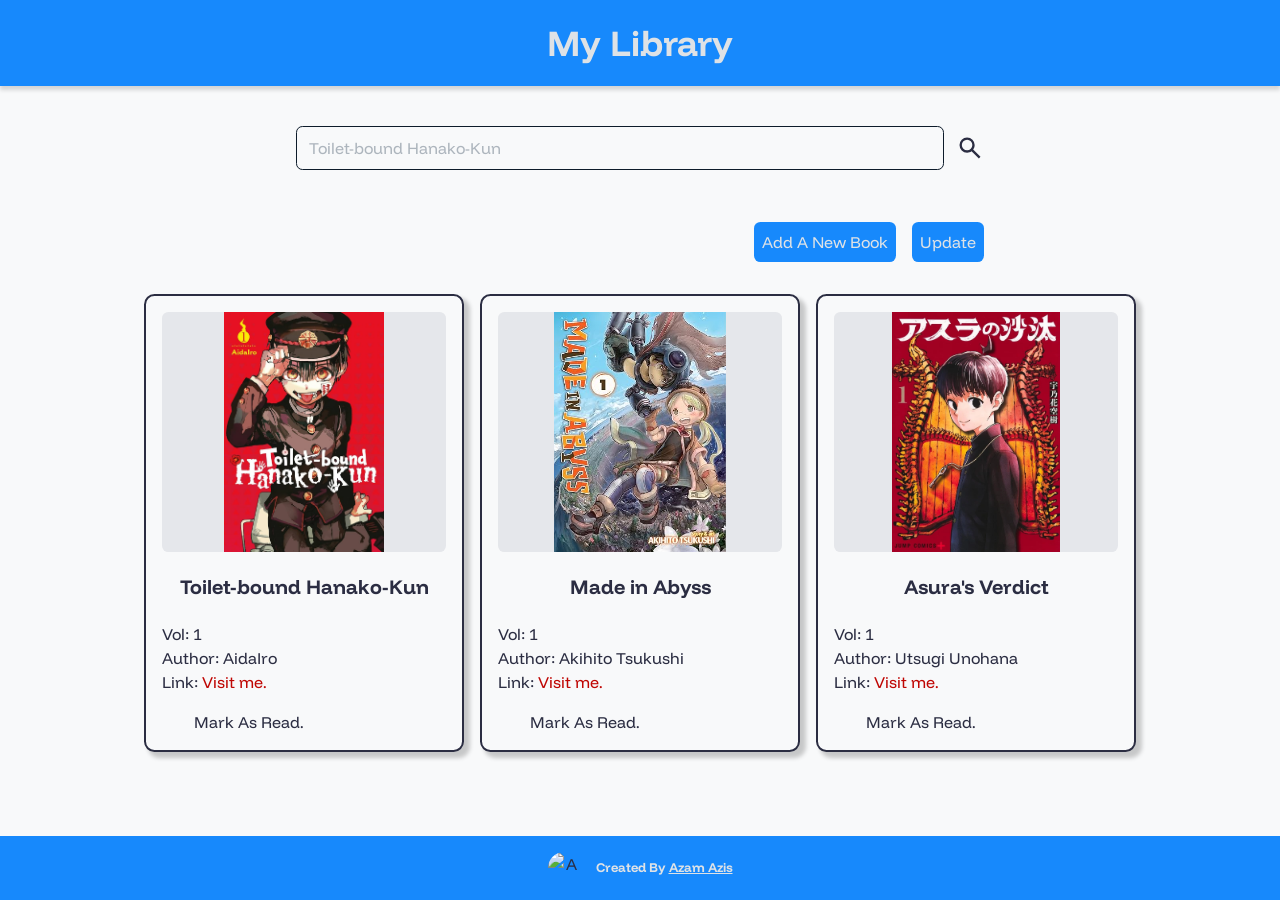
==== index.html @ a6d9c7ca "TEST" ====
<!DOCTYPE html>
<html lang="en-US">
<head>
	<meta charset="utf-8">
	<meta name="viewport" content="width=device-width, user-scalable=yes, initial-scale=1.0">
	<meta name="robots" content="follow, index">
	<meta name="apple-mobile-web-app-title" content="ML">
	<meta name="description" content="book">
	<meta name="twitter:title" content="book">
	<meta name="twitter:description" content="book">
	<meta name="twitter:image" content="book.jpg">
	<meta name="twitter:card" content="summary_large_image">
	<meta property="og:title" content="book">
	<meta property="og:description" content="book">
	<meta property="og:image" content="book.jpg">
	<meta property="og:image:width" content="1200">
	<meta property="og:image:height" content="600">
	<meta property="og:type" content="website">
	<meta property="og:url" content="book.url">
	<link rel="preload" href="assets/img/other/boy-flying.png" as="image"> <!--!TEST-->
	<link rel="stylesheet" href="assets/css/styles.css">
	<script src="assets/js/script.js" defer></script>
	<title>My Library</title>
</head>
<body>
	<header class="header">
		<div class="added hidden" id="added">Book has been added to your library.</div>
		<h1 class="__title">My Library</h1>
	</header>

	<main class="main">
		<search class="search-container">
			<form class="search" action="#" method="get">
				<input
					class="__input __search"
					name="search"
					type="search"
					inputmode="search"
					maxlength="500"
					placeholder="Toilet-bound Hanako-Kun"
				>

				<button class="__clear" type="button" aria-label="clear">
					<svg
						class="__img"
						xmlns="http://www.w3.org/2000/svg"
						aria-hidden="true"
						height="24px"
						viewBox="0 -960 960 960"
						width="24px"
						fill="#000000"
					>
						<path d="m256-200-56-56 224-224-224-224 56-56 224 224 224-224 56 56-224 224 224 224-56 56-224-224-224 224Z" />
					</svg>
				</button>

				<button class="__search-btn" type="submit" aria-label="Search button.">
					<svg
						class="__img"
						xmlns="http://www.w3.org/2000/svg"
						aria-hidden="true"
						height="24px"
						viewBox="0 -960 960 960"
						width="24px"
						fill="#000"
					>
						<path d="M784-120 532-372q-30 24-69 38t-83 14q-109 0-184.5-75.5T120-580q0-109 75.5-184.5T380-840q109 0 184.5 75.5T640-580q0 44-14 83t-38 69l252 252-56 56ZM380-400q75 0 127.5-52.5T560-580q0-75-52.5-127.5T380-760q-75 0-127.5 52.5T200-580q0 75 52.5 127.5T380-400Z"/>
					</svg>
				</button>
			</form>
		</search>

		<div class="button-container">
			<button
				class="btn add"
				type="button"
				commandfor="add-book-dialog"
				command="show-modal"
			>
				Add A New Book
			</button>

			<button class="btn update" type="button">Update</button>
			<button class="btn remove hidden" type="button" disabled>Remove</button>
			<button class="btn check-all hidden" type="button">Check all</button>
			<button class="btn uncheck-all hidden" type="button" disabled>Uncheck All</button>
			<button class="btn confirm hidden" type="button" disabled>Confirm</button>
			<button class="btn cancel hidden" type="button">Cancel</button>
		</div>

		<ul class="book-container"></ul>

		<button class="btn show-more hidden" type="button">Show More</button>

		<button class="btn up hidden" type="button" aria-description="Click to go up">
			<img class="__icon" src="assets/img/other/boy-normal.png" alt="a boy is standing">
		</button>
	</main>

	<footer class="footer-container">
		<p class="footer">
			<img
				class="profile"
				src="https://avatars.githubusercontent.com/u/143481447?v=4"
				alt="Azam Azis's github profile"
				loading="lazy"
			>
			<small class="__text">Created By
				<a
					class="__link"
					href="https://github.com/AzamAzis"
					rel="noopener noreferrer"
					target="_blank"
				>
					Azam Azis
				</a>
			</small>
		</p>
	</footer>

	<dialog class="add-book-modal" id="add-book-dialog">
		<button
			class="__close"
			type="button"
			aria-description="Click to close the modal"
			commandfor="add-book-dialog"
			command="close"
		>
		<svg
			class="__img"
			xmlns="http://www.w3.org/2000/svg"
			aria-hidden="true"
			height="24px"
			viewBox="0 -960 960 960"
			width="24px"
			fill="#000000"
		>
			<path d="m256-200-56-56 224-224-224-224 56-56 224 224 224-224 56 56-224 224 224 224-56 56-224-224-224 224Z" />
		</svg>
	</button>

		<form class="__form" action="#" method="dialog">
			<h3 class="__form-title">Add My Book</h3>
			<label class="__text" for="cover">Cover:</label>
			<input class="__cover __input-img hidden" id="cover" name="cover" type="file" accept="image/*">
			<div class="__preview">
				<p class="__preview-text">Preview</p>
			</div>
			<label class="btn __upload" for="cover" tabindex="0">Upload a cover</label>
			<label class="__text" for="title">Title:</label>
			<input
				class="__input __title"
				id="title"
				name="title"
				type="text"
				aria-describedby="required"
				inputmode="text"
				maxlength="500"
				placeholder="Toilet-bound Hanako-Kun"
				autofocus
				required
			>
			<p class="__required" id="required">The book's title is required</p>
			<label class="__text" for="vol">Vol:</label>
			<input
				class="__input __vol"
				id="vol"
				name="volume"
				type="number"
				inputmode="decimal"
				placeholder="1"
				step="1"
			>
			<label class="__text" for="author">Author:</label>
			<input
				class="__input __author"
				id="author"
				name="author"
				type="text"
				inputmode="text"
				maxlength="500"
				placeholder="AidaIro"
			>
			<label class="__text" for="link">Link:</label>
			<input
				class="__input __link"
				id="link"
				name="link"
				type="url"
				inputmode="url"
				placeholder="https://example-book.com"
			>
			<div class="__mark">
				<input class="__read-check" id="read-00" type="checkbox">
				<label class="__text __mark" for="read-00">Mark as read.</label>
			</div>
			<button class="btn __save" type="submit" value="save" aria-describedby="added">Save</button>
		</form>
	</dialog>
</body>
</html>
---- assets/css/styles.css ----
@import "reset.css";

.header,
.footer-container {
	background-color: light-dark(var(--bg-blue), var(--bg-dark-blue));
}

.header {
	position: relative;
	margin-block-end: var(--space-lg);
	padding: var(--space-md);
	text-align: center;
	box-shadow: var(--shadow-header);

	& .__title {
		font-size: clamp(var(--text-lg), 3vw + var(--text-sm), var(--text-xxl));
		color: light-dark(var(--text-gray), var(--text-white));
	}
}

.added {
	justify-self: center;
	position: absolute;
	background-color: light-dark(var(--bg-light-green), var(--bg-green));
	border-radius: var(--br-r);
	opacity: 0;
	padding: var(--space-sm);
	color: light-dark(var(--text-gray), var(--text-white));
	z-index: 9;
	animation: alert 0.5s ease-in-out forwards;
}

@keyframes alert {
	from {
		opacity: 0;
		top: 0;
	}

	to {
		display: block;
		opacity: 1;
		top: 50%;
	}
}

.main {
	margin-block-end: var(--space-lg);
}

.search-container {
	margin-block-end: var(--space-r);
	padding: var(--space-sm);
}

.__input {
	background-color: light-dark(var(--bg-white), var(--bg-darker-01));
	border: 1px solid light-dark(var(--bg-darker-01), var(--bg-white));
	border-radius: var(--br-r);
}

.__input::placeholder {
	color: light-dark(var(--text-dark-gray), var(--text-gray));
}

.__input:focus-visible {
	border: 1px solid light-dark(var(--bg-blue), var(--bg-dark-blue));
}

.search {
	position: relative;
	display: flex;
	align-items: center;
	gap: var(--space-sm);
	justify-content: center;
	max-width: 45em;
	min-width: 15em;
	width: 100%;
	margin-inline: auto;

	& .__input {
		anchor-name: --search-input;
		height: 2.75rem;
		width: 90%;
	}

	& .__search {
		padding-inline-end: calc(var(--space-xxl) + 0.5em);
	}

	& .__search::-webkit-search-cancel-button {
		display: none;
	}

	& .__clear {
		position: absolute;
		inset-inline-end: anchor(--search-input 97%, 17%);
		opacity: 0;
		will-change: opacity;
		transition: opacity 0.3s ease-in;
	}

	& .__clear:focus-visible {
		opacity: 1;
		border-radius: 50%;
		outline: 1px dashed light-dark(var(--bg-black), var(--bg-white));
	}

	& .__search-btn {
		height: 1.75rem;
		width: 1.75rem;
	}

	& .__search-btn:focus-visible {
		border-radius: 50%;
		outline: 1px dashed light-dark(var(--bg-black), var(--bg-white));
		outline-offset: var(--space-xxs);
	}
}
	.__img {
		fill: light-dark(var(--bg-black), var(--bg-white));
		height: 100%;
	}

.button-container {
	display: flex;
	flex-wrap: wrap;
	gap: var(--space-md);
	justify-content: flex-end;
	margin-block-end: var(--space-md);
	margin-inline: auto;
	max-width: 45em;
	padding: var(--space-sm);
}

.btn {
	background-color: light-dark(var(--bg-blue), var(--bg-dark-blue));
	border-radius: var(--br-r);
	padding: var(--space-xs);
	color: var(--text-gray);
	user-select: none;
	-webkit-tap-highlight-color: transparent;
}

.btn:focus-visible {
	border: none;
	outline: 1px dashed light-dark(var(--bg-black), var(--bg-white));
	outline-offset: var(--space-xxs);
}

@media (hover: hover) {
	.btn:hover {
		background-color: light-dark(var(--bg-dark-blue), var(--bg-blue));
	}
}

.btn:active {
	background-color: var(--bg-light-blue);
}

.btn:disabled {
	background-color: var(--bg-dark-gray);
	color: var(--text-dark-gray);
	cursor: not-allowed;
}

.up {
	position: fixed;
	inset-block-end: 0;
	inset-inline-end: 2%;
	background-color: transparent;
	height: 15rem;
	padding: 0;
	width: fit-content;
	transform: translateY(0);

	&:hover {
		background-color: transparent;
	}

	.__icon {
		height: 100%;
		width: 7rem;
		object-fit: cover;
		object-position: center;
	}
}

.go-up {
	animation: 1s linear 0.3s go-up;
}

@keyframes go-up {
	from {
		transform: translateY(0);
	}

	to {
		opacity: 0;
		transform: translateY(-1200px);
	}
}

.__text{
	-webkit-tap-highlight-color: transparent;
}

.__mark {
	align-self: flex-start;
}

.add-book-modal {
	position: absolute;
	inset-block-start: 50%;
	background-color: light-dark(var(--bg-white), var(--bg-darker-01));
	border: none;
	border-radius: var(--br-lg);
	margin-inline: auto;
	max-height: calc(100% - var(--space-lg));
	overflow: auto;
	padding: var(--space-sm);
	scrollbar-width: none;
	transform: translateY(-50%);

	&::-webkit-scrollbar {
		width: 0;
	}

	&:open {
		display: flex;
		flex-direction: column;
		gap: var(--space-sm);
		width: 90%;
		max-width: 31.25em;
		min-width: 12.5em;
	}

	& .__close {
		align-self: flex-end;
	}

	& .__close:focus-visible {
		outline: 2px solid light-dark(var(--bg-black), var(--bg-white));
	}

	& .__img {
		height: 1.75rem;
	}

	& .__form {
		display: flex;
		align-items: center;
		flex-direction: column;
		justify-content: center;
		gap: var(--space-sm);
		padding: var(--space-sm);
	}

	& .__form-title,
	& .__input:last-of-type {
		margin-block-end: var(--space-md);
	}

	& .__form-title {
		font-size: var(--text-lg);
		text-align: center;
	}

	& .__text {
		align-self: flex-start;
		text-align: start;
	}

	& .__img-cover {
		height: 100%;
		margin-inline: auto;
	}

	& .__required {
		display: none;
		align-self: start;
		opacity: 0;
		color: light-dark(var(--text-dark-red), var(--text-red));
		will-change: opacity;
		transition: opacity 0.5s ease-in;
	}

	& .__message {
		opacity: 1;
	}

	& .__mark {
		user-select: none;
	}

	& .__cover {
		height: 100%;
		padding: 0;
		width: 100%;
	}

	& .__input:is([type="text"], [type="number"], [type="url"]) {
		width: 100%;
		font-size: var(--text-sm);
	}

	& .__preview {
		background-color: light-dark(var(--bg-gray), var(--bg-black));
		border-radius: var(--br-r);
		height: 10rem;
		width: 100%;
		line-height: 10rem;
		text-align: center;
	}

	& .__save {
		width: 40%;
		max-width: 10em;
	}
}

.__read-check {
	appearance: none;
	margin-inline-end: var(--space-xs);
	padding: 0;
}

.__read-check:focus-visible {
	border-radius: 50%;
	outline: 1px dashed light-dark(var(--bg-black), var(--bg-white));
	outline-offset: 0.2rem;
}

.__read-check::before,
.__read-check:checked::before {
	content: "";
	display: inline-block;
	height: 1.5rem;
	width: 1.5rem;
	vertical-align: top;
}

.__read-check::before {
	background:
		light-dark(var(--star-plus-black), var(--star-plus-white))
		no-repeat
		center / contain
	;
}

.__read-check:checked::before {
	background:
		light-dark(var(--star-check-black), var(--star-check-white))
		no-repeat
		center / contain
	;
}

.book-container {
	display: grid;
	gap: var(--space-md);
	grid-auto-rows: min-content;
	grid-template-columns: repeat(auto-fit, minmax(15em, 20em));
	justify-content: center;
	margin-inline: auto;
	padding-inline: var(--space-sm);
	max-width: 70rem;
	will-change: height;
	transition: height 0.3s ease-in;
}

.book {
	position: relative;
	background-color: light-dark(var(--bg-white), var(--bg-darker-01));
	border: 2px solid light-dark(var(--bg-black), var(--bg-white));
	border-radius: var(--br-lg);
	margin-inline: auto;
	width: 100%;
	padding: var(--space-sm);
	box-shadow: var(--shadow-book);

	& .__checkbox {
		position: absolute;
		appearance: none;
		border: 1px solid light-dark(var(--bg-black), var(--bg-white));
		border-radius: var(--br-sm);
		height: var(--space-r);
		padding: revert;
		width: var(--space-r);
		cursor: pointer;
	}

	& .__checkbox:focus-visible {
		border: 1px dashed light-dark(var(--bg-black), var(--bg-white));
	}

	& .__checkbox:checked {
		background-color: var(--bg-green);
	}

	& .__checkbox:checked::after {
		content: "";
		display: inline-block;
		border: 2.75px solid var(--bg-white);
		border-block-end-width: 0;
		border-inline-start-width: 0;
		height: var(--space-xs);
		width: var(--space-sm);
		line-height: var(--space-xs);
		transform: rotate(135deg) translate(-0.45rem, 0.15rem);
	}

	& .__cover {
		background-color: light-dark(var(--bg-gray), var(--bg-black));
		border-radius: var(--br-r);
		height: 15rem;
		margin-block-end: var(--space-r);
	}

	& .__title,
	& .__detail {
		margin-block-end: var(--space-md);
	}

	& .__title,
	& .__vol,
	& .__author {
		text-overflow: ellipsis;
		white-space: nowrap;

	}

	& .__title {
		margin-inline: auto;
		font-size: var(--text-r);
		text-align: center;
	}

	& .__link:focus-visible {
		border-radius: var(--br-sm);
		outline: 0.06em dashed light-dark(var(--bg-black), var(--bg-white));
	}

	& .__link:link {
		color: light-dark(var(--text-dark-red), var(--text-red));
	}

	& .__link:visited {
		color: light-dark(var(--text-dark-green), var(--text-light-green));
	}

	& .__text {
		anchor-name: --mark-as-read;
		user-select: none;
	}

	& .__edit {
		position: absolute;
		inset-block-end: anchor(--mark-as-read bottom, 4%);
		inset-inline-end: 5%;
	}
}

.__read-check {
	cursor: pointer;
}

.footer-container {
	padding: var(--space-md);
}

.footer {
	display: flex;
	align-items: center;
	gap: var(--space-md);
	justify-content: center;

	& .profile {
		border-radius: 50%;
		height: 2em;
		width: 2em;
		text-align: center;
	}

	& .__text,
	& .__link:any-link {
		color: light-dark(var(--text-gray), var(--text-white));
	}

	& .__text {
		font-weight: bold;
	}

	& .__link {
		text-decoration-line: underline;
	}
}


@media (min-width: 400px) {
	.search {
		& .__clear {
			inset-inline-end: anchor(--search-input 97%, 14%);
		}
	}
	.add-book-modal {

		& .__input:is([type="text"], [type="number"], [type="url"]) {
			font-size: var(--text-md);
		}
	}

	.book {
		padding: var(--space-md);
	}
}

.show-more {
	display: block;
	margin-block-start: var(--space-md);
	margin-inline: auto;
}

@media (min-width: 450px) {
	.search {
		& .__clear {
			inset-inline-end: anchor(--search-input 97%, 12%);
		}
	}
}

@media (min-width: 500px) {
	.search-container,
	.button-container {
		padding: var(--space-md);
	}
}

@media (min-width: 600px) {
	.search {
		& .__clear {
			inset-inline-end: anchor(--search-input 97%, 11%);
		}
	}
}

@media (min-width: 700px) {
	.search {
		& .__clear {
			inset-inline-end: anchor(--search-input 97%, 10%);
		}
	}
}

/* ||CSS UTILITY */
.hidden {
	display: none;
}

.overflow-hidden {
	overflow: hidden;
}

.img-size {
	object-fit: contain;
	object-position: center;
}

.invincible-book {
	display: none;
}
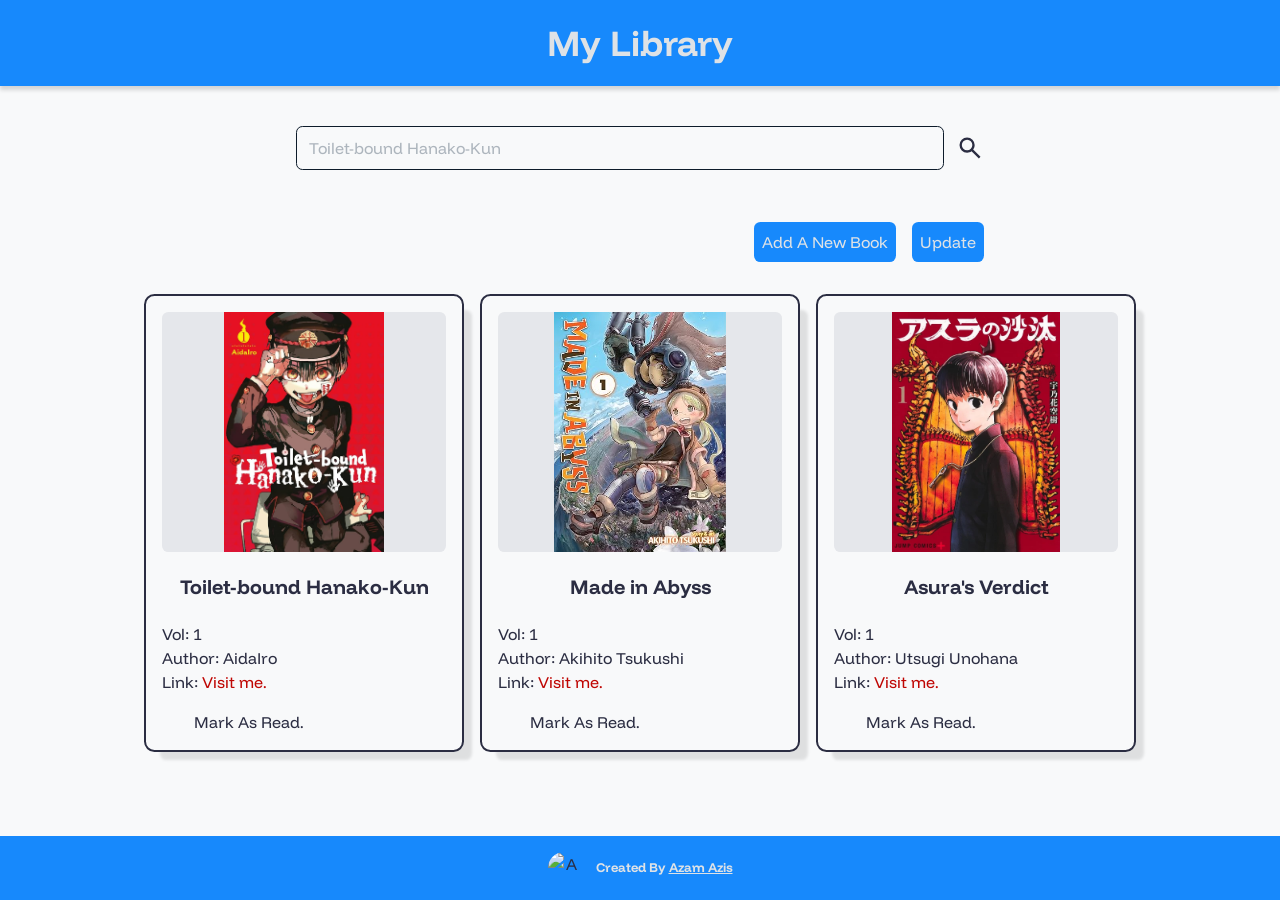
==== commit 1aa244f1: "update books' shadow and add Message when save btn is clicked" ====
--- a/index.html
+++ b/index.html
@@ -17,14 +17,20 @@
 	<meta property="og:image:height" content="600">
 	<meta property="og:type" content="website">
 	<meta property="og:url" content="book.url">
-	<link rel="preload" href="assets/img/other/boy-flying.png" as="image"> <!--!TEST-->
+	<link rel="preload" href="assets/img/other/boy-flying.png" as="image">
+	<link rel="preload" href="assets/img/icon/star-check-black.svg" as="image">
+	<link rel="preload" href="assets/img/icon/star-plus-black.svg" as="image">
+	<link rel="preload" href="assets/img/icon/star-check-black.svg" as="image">
+	<link rel="preload" href="assets/img/icon/star-plus-white.svg" as="image">
 	<link rel="stylesheet" href="assets/css/styles.css">
 	<script src="assets/js/script.js" defer></script>
 	<title>My Library</title>
 </head>
 <body>
 	<header class="header">
-		<div class="added hidden" id="added">Book has been added to your library.</div>
+		<div class="added hidden" id="added">
+			<p>Book has been added to your library.</p>
+		</div>
 		<h1 class="__title">My Library</h1>
 	</header>
 
@@ -139,7 +145,7 @@
 		</svg>
 	</button>
 
-		<form class="__form" action="#" method="dialog">
+		<form class="__form" action="#" method="dialog" novalidate>
 			<h3 class="__form-title">Add My Book</h3>
 			<label class="__text" for="cover">Cover:</label>
 			<input class="__cover __input-img hidden" id="cover" name="cover" type="file" accept="image/*">
@@ -153,14 +159,14 @@
 				id="title"
 				name="title"
 				type="text"
-				aria-describedby="required"
+				aria-describedby="required-title"
 				inputmode="text"
 				maxlength="500"
 				placeholder="Toilet-bound Hanako-Kun"
 				autofocus
 				required
 			>
-			<p class="__required" id="required">The book's title is required</p>
+			<p class="__required hidden" id="required-title">The book's title is required</p>
 			<label class="__text" for="vol">Vol:</label>
 			<input
 				class="__input __vol"
@@ -187,14 +193,18 @@
 				id="link"
 				name="link"
 				type="url"
+				aria-describedby="required-correct-link"
 				inputmode="url"
 				placeholder="https://example-book.com"
 			>
+			<p class="__incorrect-link hidden" id="required-correct-link">
+				Please add the correct link e.g., https://www.google.com
+			</p>
 			<div class="__mark">
 				<input class="__read-check" id="read-00" type="checkbox">
 				<label class="__text __mark" for="read-00">Mark as read.</label>
 			</div>
-			<button class="btn __save" type="submit" value="save" aria-describedby="added">Save</button>
+			<button class="btn __save" type="submit" value="save">Save</button>
 		</form>
 	</dialog>
 </body>
--- a/assets/css/styles.css
+++ b/assets/css/styles.css
@@ -27,20 +27,13 @@
 	padding: var(--space-sm);
 	color: light-dark(var(--text-gray), var(--text-white));
 	z-index: 9;
-	animation: alert 0.5s ease-in-out forwards;
-}
-
-@keyframes alert {
-	from {
-		opacity: 0;
-		top: 0;
-	}
-
-	to {
-		display: block;
-		opacity: 1;
-		top: 50%;
-	}
+	transform: translateY(0);
+	transition: 0.5s ease-in-out;
+}
+
+.alert {
+	opacity: 1;
+	transform: translateY(50%);
 }
 
 .main {
@@ -255,8 +248,7 @@
 		padding: var(--space-sm);
 	}
 
-	& .__form-title,
-	& .__input:last-of-type {
+	& .__form-title {
 		margin-block-end: var(--space-md);
 	}
 
@@ -275,8 +267,8 @@
 		margin-inline: auto;
 	}
 
-	& .__required {
-		display: none;
+	& .__required,
+	& .__incorrect-link {
 		align-self: start;
 		opacity: 0;
 		color: light-dark(var(--text-dark-red), var(--text-red));
@@ -289,6 +281,7 @@
 	}
 
 	& .__mark {
+		margin-block-start: var(--space-sm);
 		user-select: none;
 	}
 
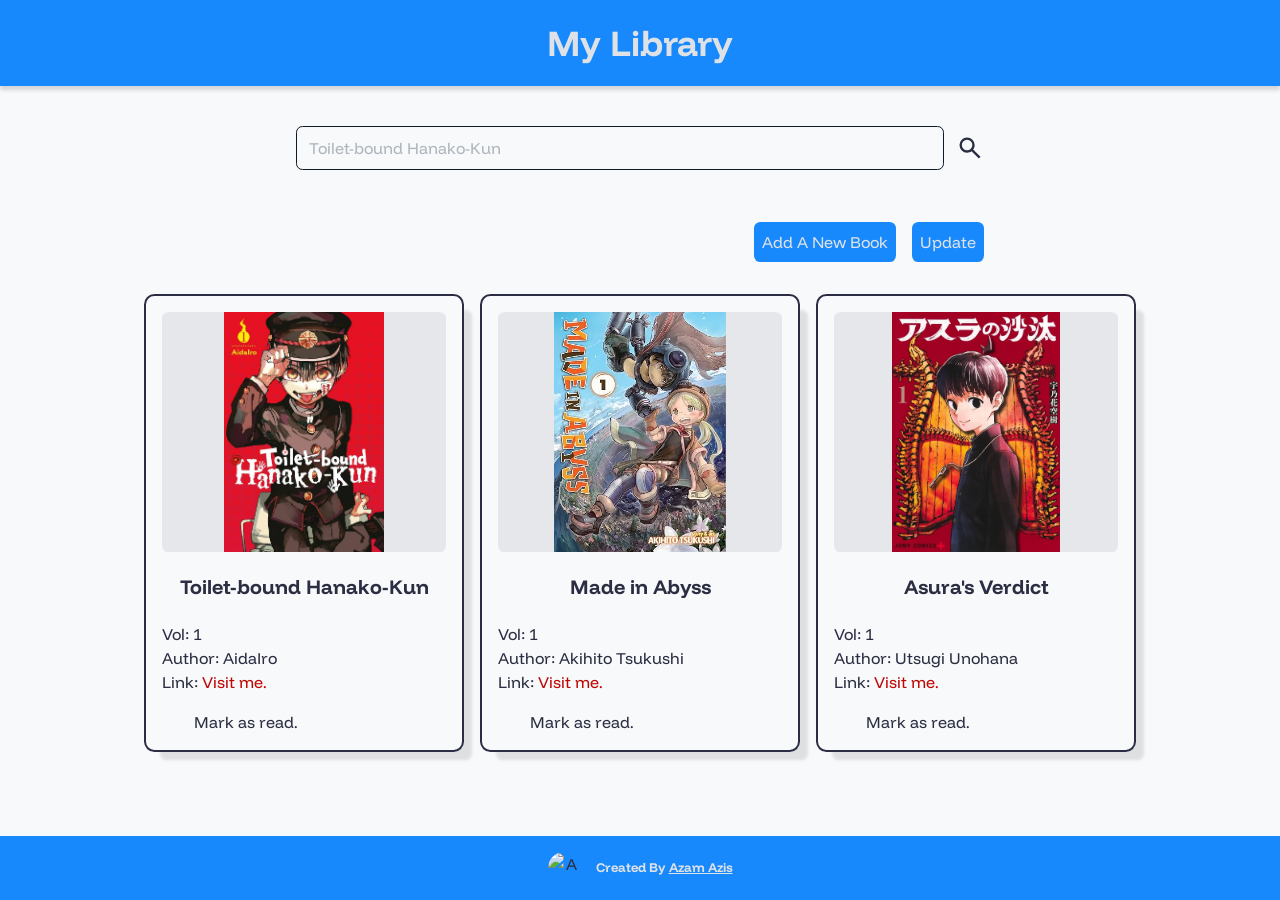
==== commit c37f00e0: "fix book container becomes large when book(s) is removed and the project is finished" ====
--- a/index.html
+++ b/index.html
@@ -5,24 +5,30 @@
 	<meta name="viewport" content="width=device-width, user-scalable=yes, initial-scale=1.0">
 	<meta name="robots" content="follow, index">
 	<meta name="apple-mobile-web-app-title" content="ML">
-	<meta name="description" content="book">
-	<meta name="twitter:title" content="book">
-	<meta name="twitter:description" content="book">
-	<meta name="twitter:image" content="book.jpg">
+	<meta name="description" content="This is a solution to the 'Project: Library' on The Odin Project">
+	<meta name="twitter:title" content="My Library">
+	<meta name="twitter:description" content="This is a solution to the 'Project: Library' on The Odin Project">
+	<meta name="twitter:image" content="https://ik.imagekit.io/2p6x3rqkj/preview_zkkKnP1Py.png">
 	<meta name="twitter:card" content="summary_large_image">
-	<meta property="og:title" content="book">
-	<meta property="og:description" content="book">
-	<meta property="og:image" content="book.jpg">
+	<meta property="og:title" content="My Library">
+	<meta property="og:description" content="This is a solution to the 'Project: Library' on The Odin Project">
+	<meta property="og:image" content="https://ik.imagekit.io/2p6x3rqkj/preview_zkkKnP1Py.png">
 	<meta property="og:image:width" content="1200">
 	<meta property="og:image:height" content="600">
 	<meta property="og:type" content="website">
 	<meta property="og:url" content="book.url">
 	<link rel="preload" href="assets/img/other/boy-flying.png" as="image">
+	<link rel="preload" href="assets/img/other/boy-up.png" as="image">
 	<link rel="preload" href="assets/img/icon/star-check-black.svg" as="image">
 	<link rel="preload" href="assets/img/icon/star-plus-black.svg" as="image">
 	<link rel="preload" href="assets/img/icon/star-check-black.svg" as="image">
 	<link rel="preload" href="assets/img/icon/star-plus-white.svg" as="image">
 	<link rel="stylesheet" href="assets/css/styles.css">
+	<link rel="icon" type="image/png" href="assets/img/favicon/favicon-96x96.png" sizes="96x96">
+	<link rel="icon" type="image/svg+xml" href="assets/img/favicon/favicon.svg">
+	<link rel="shortcut icon" href="assets/img/favicon/favicon.svg">
+	<link rel="apple-touch-icon" sizes="180x180" href="assets/img/favicon/apple-touch-icon.png">
+	<link rel="manifest" href="assets/img/favicon/site.webmanifest">
 	<script src="assets/js/script.js" defer></script>
 	<title>My Library</title>
 </head>
@@ -46,7 +52,7 @@
 					placeholder="Toilet-bound Hanako-Kun"
 				>
 
-				<button class="__clear" type="button" aria-label="clear">
+				<button class="__clear hidden" type="button" aria-label="clear">
 					<svg
 						class="__img"
 						xmlns="http://www.w3.org/2000/svg"
--- a/assets/css/styles.css
+++ b/assets/css/styles.css
@@ -98,6 +98,10 @@
 		outline: 1px dashed light-dark(var(--bg-black), var(--bg-white));
 	}
 
+	& .__clear-visible {
+		opacity: 1;
+	}
+
 	& .__search-btn {
 		height: 1.75rem;
 		width: 1.75rem;
@@ -161,7 +165,7 @@
 	inset-block-end: 0;
 	inset-inline-end: 2%;
 	background-color: transparent;
-	height: 15rem;
+	height: 12rem;
 	padding: 0;
 	width: fit-content;
 	transform: translateY(0);
